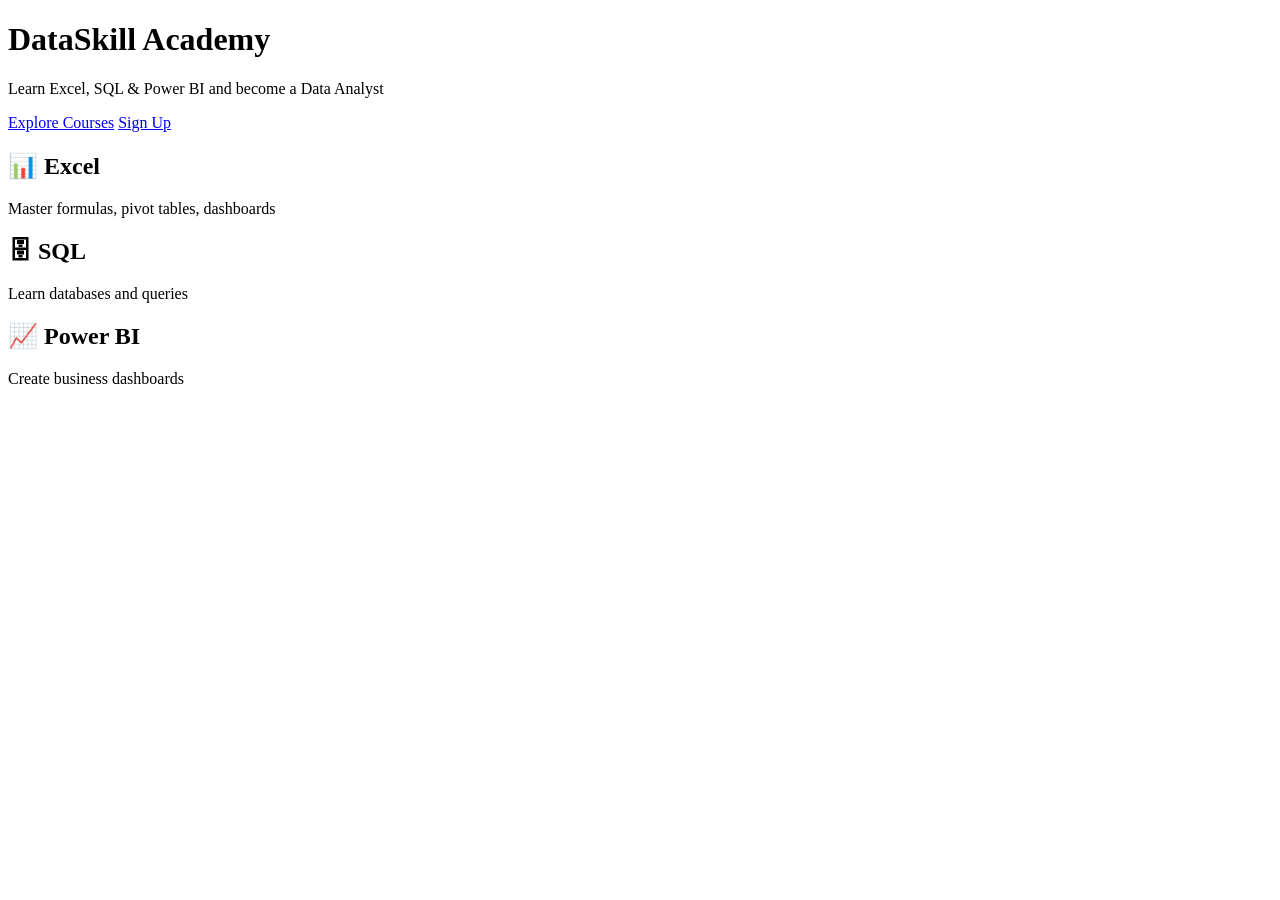
==== index.html @ eb91fe67 "Add files via upload" ====
<!DOCTYPE html>
<html>
<head>
  <title>DataSkill Academy</title>
  <link rel="stylesheet" href="styles.css">
</head>
<body>

<header class="hero">
  <h1>DataSkill Academy</h1>
  <p>Learn Excel, SQL & Power BI and become a Data Analyst</p>

  <a href="courses.html" class="btn">Explore Courses</a>
  <a href="signup.html" class="btn">Sign Up</a>
</header>

<section class="grid">
  <div class="card">
    <h2>📊 Excel</h2>
    <p>Master formulas, pivot tables, dashboards</p>
  </div>

  <div class="card">
    <h2>🗄 SQL</h2>
    <p>Learn databases and queries</p>
  </div>

  <div class="card">
    <h2>📈 Power BI</h2>
    <p>Create business dashboards</p>
  </div>
</section>

</body>
</html>
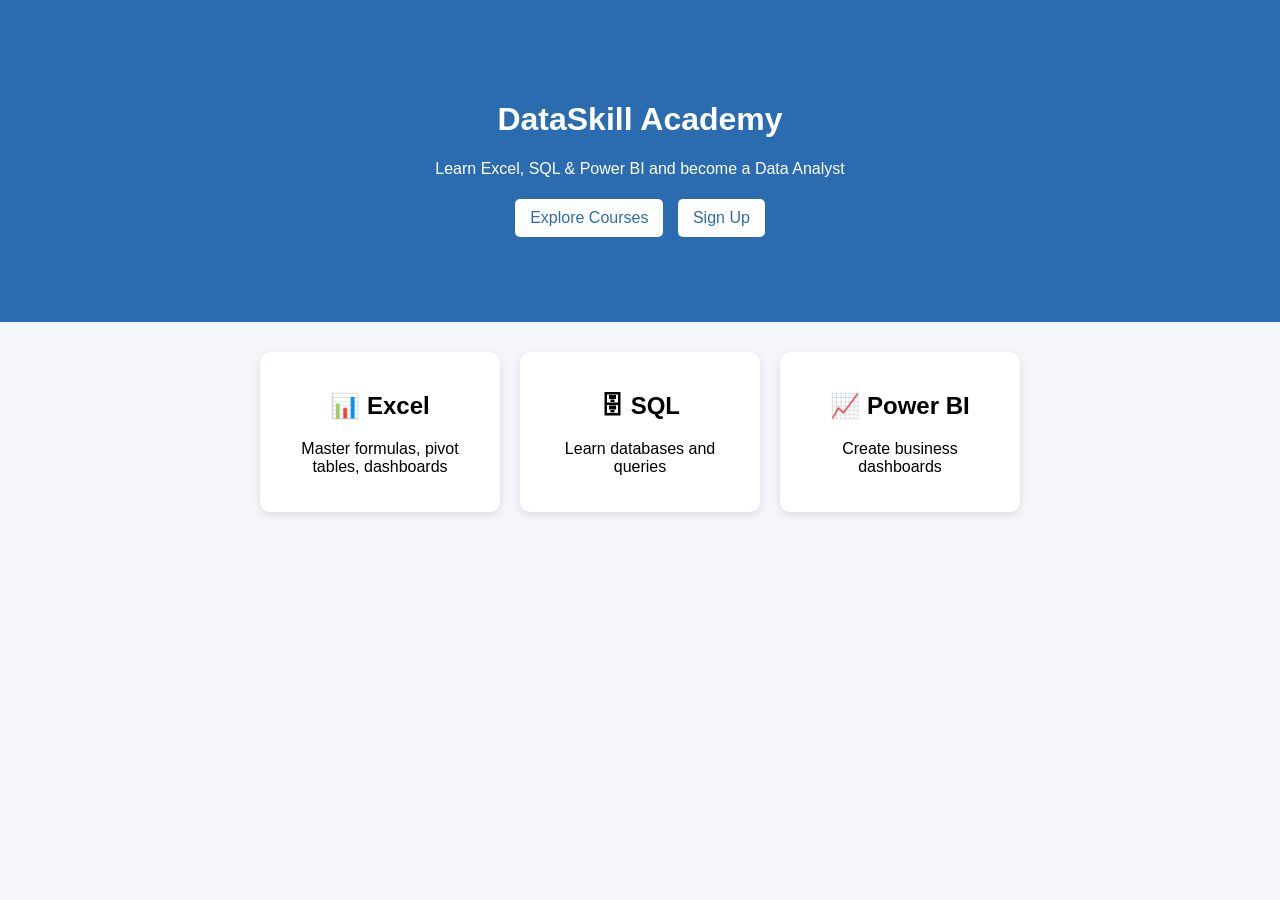
==== commit 21916c94: "Update index.html" ====
--- a/index.html
+++ b/index.html
@@ -1,10 +1,44 @@
 <!DOCTYPE html>
-<html>
+<html>   
 <head>
-  <title>DataSkill Academy</title>
+  <!-- Google Tag Manager -->
+<script>(function(w,d,s,l,i){w[l]=w[l]||[];w[l].push({'gtm.start':
+new Date().getTime(),event:'gtm.js'});var f=d.getElementsByTagName(s)[0],
+j=d.createElement(s),dl=l!='dataLayer'?'&l='+l:'';j.async=true;j.src=
+'https://www.googletagmanager.com/gtm.js?id='+i+dl;f.parentNode.insertBefore(j,f);
+})(window,document,'script','dataLayer','GTM-TRT2ZP63');</script>
+<!-- End Google Tag Manager -->
+   <meta charset="UTF-8">
+  <meta name="viewport" content="width=device-width, initial-scale=1.0">
+
+  <title>DataSkill Academy | Learn Excel, SQL & Power BI</title>
+
+  <meta name="description" content="Learn Excel, SQL and Power BI with beginner-friendly courses. Build job-ready data analytics skills at DataSkill Academy.">
+
+  <meta name="keywords" content="Excel course, SQL course, Power BI course, Data Analytics, Learn Excel, Learn SQL, Learn Power BI">
+
+  <meta name="robots" content="index, follow">
+
+  <link rel="canonical" href="https://avsp3406.github.io/onlinedataskills/">
+
+  <!-- Open Graph -->
+  <meta property="og:title" content="DataSkill Academy">
+  <meta property="og:description" content="Learn Excel, SQL & Power BI online.">
+  <meta property="og:type" content="website">
+  <meta property="og:url" content="https://avsp3406.github.io/onlinedataskills/">
+
+  <!-- Twitter -->
+  <meta name="twitter:card" content="summary_large_image">
+  <meta name="twitter:title" content="DataSkill Academy">
+  <meta name="twitter:description" content="Learn Excel, SQL & Power BI online.">
+
   <link rel="stylesheet" href="styles.css">
 </head>
 <body>
+  <!-- Google Tag Manager (noscript) -->
+<noscript><iframe src="https://www.googletagmanager.com/ns.html?id=GTM-TRT2ZP63"
+height="0" width="0" style="display:none;visibility:hidden"></iframe></noscript>
+<!-- End Google Tag Manager (noscript) -->
 
 <header class="hero">
   <h1>DataSkill Academy</h1>
@@ -32,4 +66,4 @@
 </section>
 
 </body>
-</html>+</html>
--- a/styles.css
+++ b/styles.css
@@ -0,0 +1,37 @@
+body {
+  font-family: Arial;
+  margin: 0;
+  background: #f4f6fb;
+  text-align: center;
+}
+
+.hero {
+  background: #2b6cb0;
+  color: white;
+  padding: 80px;
+}
+
+.btn {
+  display: inline-block;
+  padding: 10px 15px;
+  background: white;
+  color: #2b6cb0;
+  text-decoration: none;
+  margin: 5px;
+  border-radius: 5px;
+}
+
+.grid {
+  display: flex;
+  justify-content: center;
+  gap: 20px;
+  padding: 30px;
+}
+
+.card {
+  background: white;
+  padding: 20px;
+  width: 200px;
+  border-radius: 10px;
+  box-shadow: 0 3px 8px rgba(0,0,0,0.1);
+}
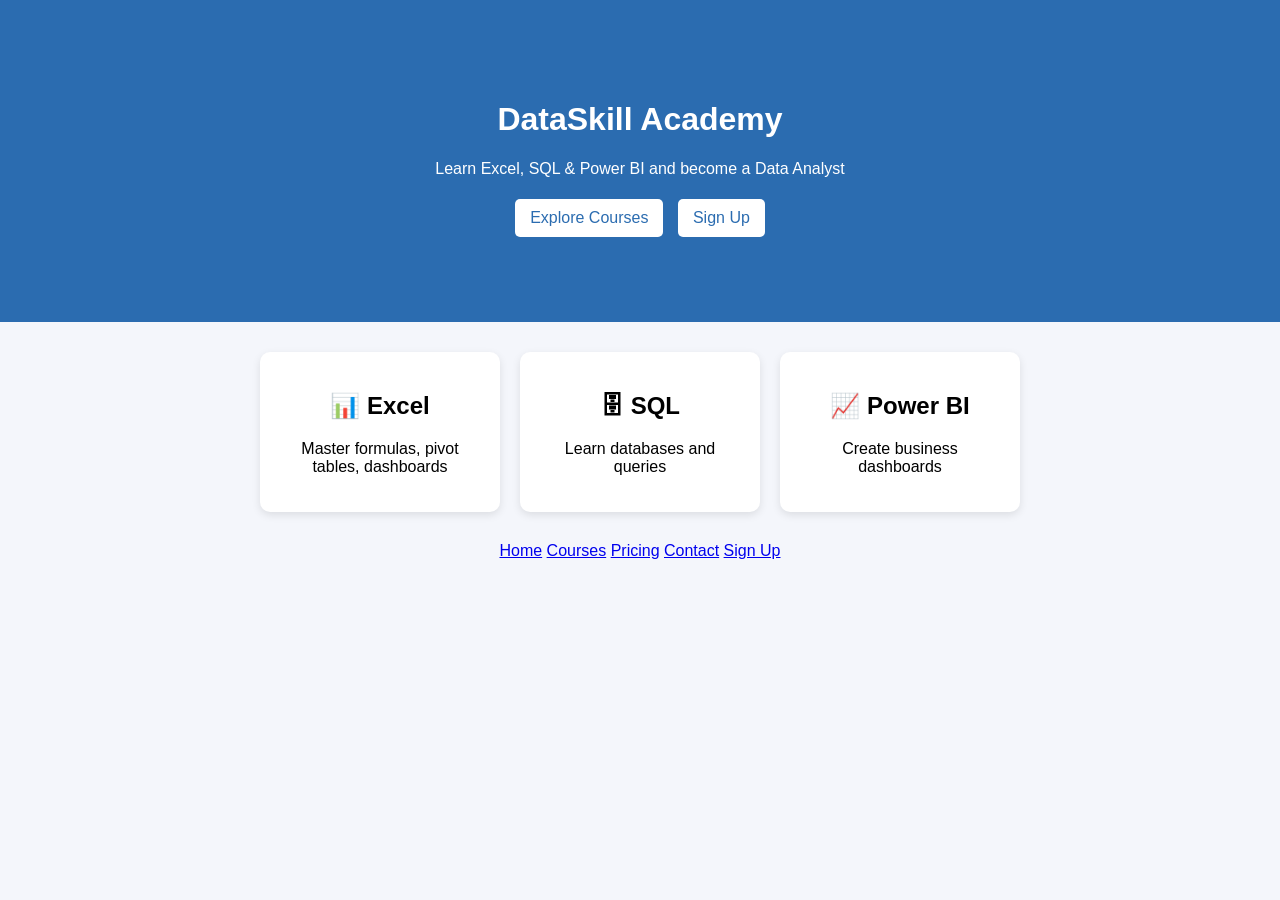
==== commit 3b086c18: "Update index.html" ====
--- a/index.html
+++ b/index.html
@@ -8,6 +8,7 @@
 'https://www.googletagmanager.com/gtm.js?id='+i+dl;f.parentNode.insertBefore(j,f);
 })(window,document,'script','dataLayer','GTM-TRT2ZP63');</script>
 <!-- End Google Tag Manager -->
+  <link rel="icon" href="favicon.ico" type="image/x-icon">
    <meta charset="UTF-8">
   <meta name="viewport" content="width=device-width, initial-scale=1.0">
 
@@ -66,4 +67,17 @@
 </section>
 
 </body>
+  <nav>
+
+<a href="index.html">Home</a>
+
+<a href="courses.html">Courses</a>
+
+<a href="pricing.html">Pricing</a>
+
+<a href="contact.html">Contact</a>
+
+<a href="signup.html">Sign Up</a>
+
+</nav>
 </html>
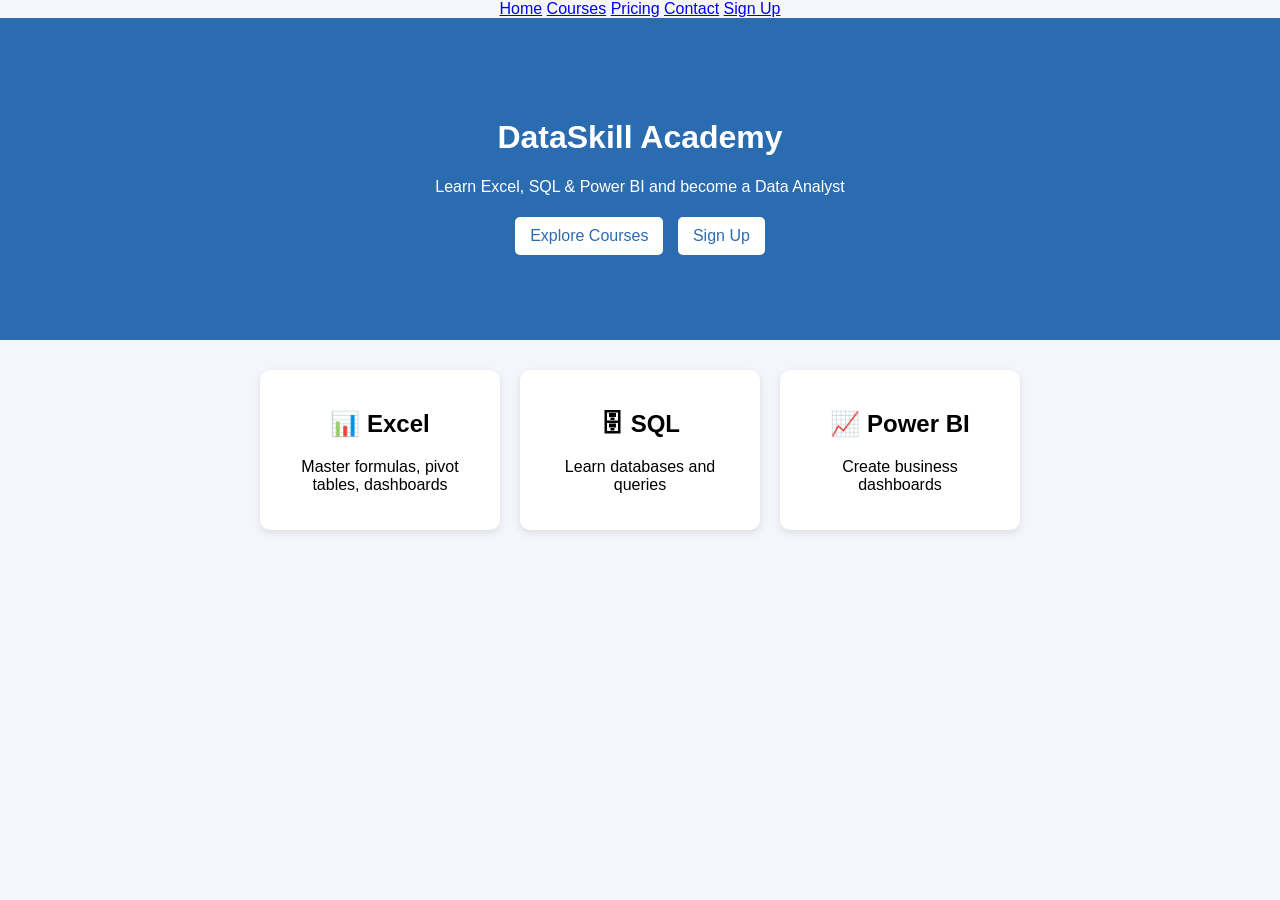
==== commit 498c2fc1: "Update index.html" ====
--- a/index.html
+++ b/index.html
@@ -36,6 +36,19 @@
   <link rel="stylesheet" href="styles.css">
 </head>
 <body>
+    <nav>
+
+<a href="index.html">Home</a>
+
+<a href="courses.html">Courses</a>
+
+<a href="pricing.html">Pricing</a>
+
+<a href="contact.html">Contact</a>
+
+<a href="signup.html">Sign Up</a>
+
+</nav>
   <!-- Google Tag Manager (noscript) -->
 <noscript><iframe src="https://www.googletagmanager.com/ns.html?id=GTM-TRT2ZP63"
 height="0" width="0" style="display:none;visibility:hidden"></iframe></noscript>
@@ -67,17 +80,5 @@
 </section>
 
 </body>
-  <nav>
 
-<a href="index.html">Home</a>
-
-<a href="courses.html">Courses</a>
-
-<a href="pricing.html">Pricing</a>
-
-<a href="contact.html">Contact</a>
-
-<a href="signup.html">Sign Up</a>
-
-</nav>
 </html>
